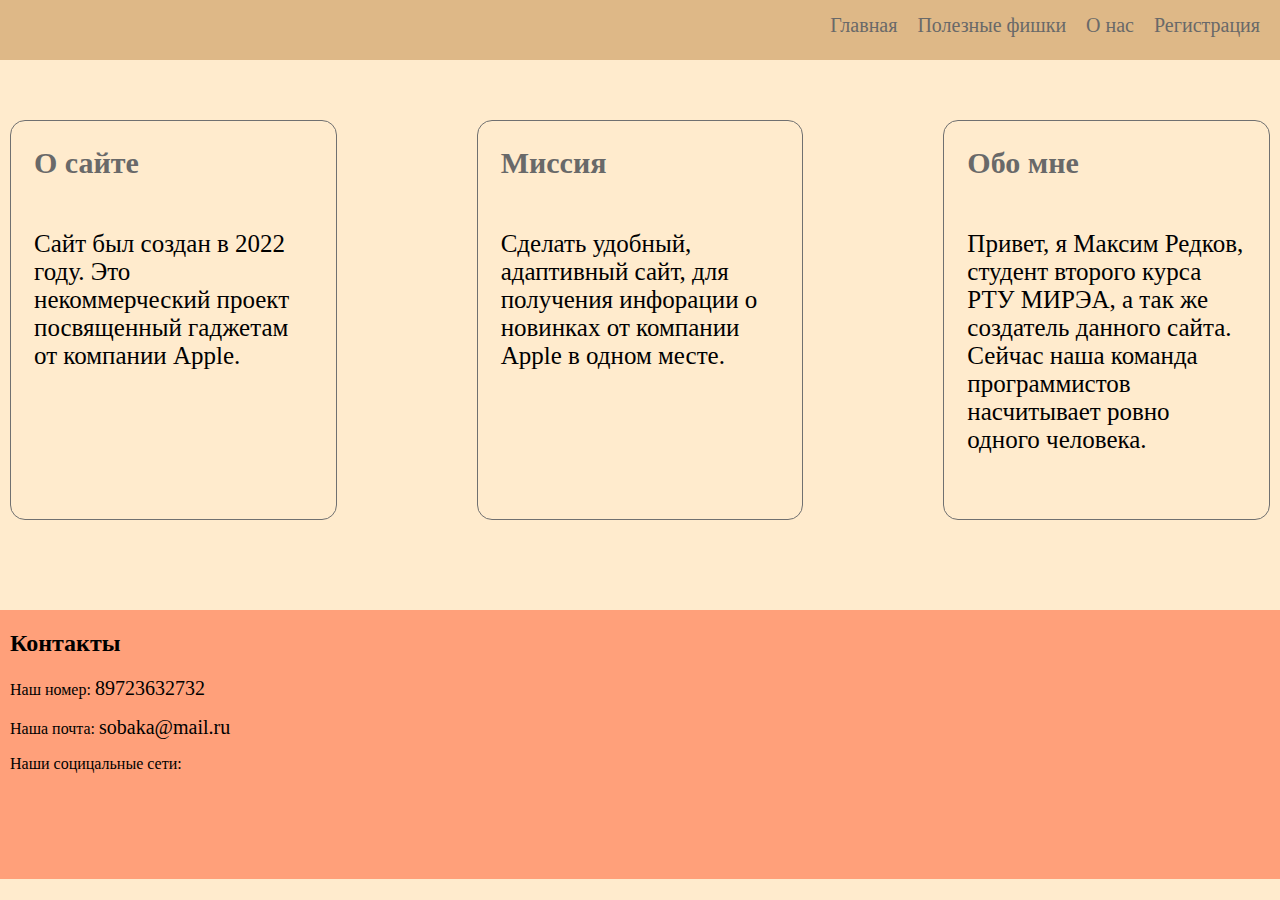
==== About.html @ 79fe984a "Add files via upload" ====
<!DOCTYPE html>
<html>
 	<meta charset="UTF-8">

 	<meta name="viewport" content="width=device-width, initial-scale=1.0">
 		<title>Гаджеты</title>
 		<link href="About.css"  rel="stylesheet" />
 		<script src="https://kit.fontawesome.com/68b9b9a928.js" crossorigin="anonymous"></script>

 
 <body>

<header class="header">
 				<div class="container">
 					<div class="headbody">
 						<a href="#" class="logo">
 							<img src="https://papik.pro/uploads/posts/2022-01/thumbs/1643616530_9-papik-pro-p-logotip-w-9.jpg" alt="">
 						</a>
 						<div class="burger">
 							<span class="span"></span>
 						</div>
 						<nav class="menu">
 							<ul class="list">
 								 <li>
                                    <a href="index.html" class="link">Главная</a>
                                </li>
                                <li>
                                    <a href="chips.html" class="link">Полезные фишки</a>
                                </li>
                                    <li>
                                        <a href="About.html" class="link">О нас</a>
                                    
                                </li>
                                <li>
                                    <a href="registr.html" class="link">Регистрация</a>
                                </li>
 								
 							</ul>
 						</nav>
 					</div>
 				</div>
 			</header>


 		<script src="https://code.jquery.com/jquery-3.4.1.slim.min.js"></script>
 		<script src="script.js" ></script>

 <div class="wrapper">
 	<main class="main">
 		<div class="about">
 			<div class="about_us">
 				<h2>О сайте</h2>
 				<p>
 					Сайт был создан в 2022 году. Это некоммерческий проект посвященный гаджетам от компании Apple.
 				</p>
 			</div>
 			<div class="about_us">
 				<h2>Миссия</h2>
 				<p>
 					Сделать удобный, адаптивный сайт, для получения инфорации о новинках от компании Apple в одном месте.
 				</p>
 			</div>
 			<div class="about_us">
 				<h2>Обо мне</h2>
 				<p>
 					Привет, я Максим Редков, студент второго курса РТУ МИРЭА, а так же создатель данного сайта. Сейчас наша команда программистов насчитывает ровно одного человека.
 				</p>
 			</div>
 		</div>
 	</main>
 	
 </div>
 		<footer class="foot">
 			<div class="footer">

<h2>Контакты</h2>
<p>
    Наш номер:
    <a href = "tel:89032032224"> 89723632732</a>

</p>
<p>
    Наша почта:
    <a href = "mailto:redkov_m@mail.ru"> sobaka@mail.ru</a>
</p>
<p>Наши социцальные сети:</p>
	</div>
 <div class="soc">
 	<a class="soc_icon">
 		<i class="fa fa-instagram" aria-hidden="true"></i>
 	</a>
 	<a class="soc_icon">
 		<i class="fa fa-telegram" aria-hidden="true"></i>
 	</a>
 	<a class="soc_icon">
 		<i class="fa-brands fa-youtube"></i>
 	</a>
 	<a class="soc_icon">
 		<i class="fa fa-twitch" aria-hidden="true"></i>
 	</a>
 </div>

</footer>
 </body>


 </html>
---- About.css ----
@import url('https://fonts.googleapis.com/css2?family=Comfortaa&display=swap');

ul{
	list-style: none;
}
body{
	
	margin: 0;
	background-color: #ffebcd;
	height: 100%;


}




a{
	font-size: 20px;
	color: black;
	text-decoration: none;
}

a:hover{
	color: #FF69B4;
}
  

.header{
	position: fixed;
	width: 100%;
	top: 0;
	left: 0;
	z-index: 50;


}
.header:before{
	content: '';
	position: absolute;
	top: 0;
	left: 0;
	width: 100%;
	height: 100%;
	background-color: #deb887 ;
	z-index: 2;
}

.headbody{
	position: relative;
	display: flex;
	align-items: center;
	height: 60px;
	justify-content: space-between;


}
.logo{
	flex: 0 0 50px;
	z-index: 2;
	border-radius: 50%;
	margin: 0px 20px;	
	overflow: hidden;

}
.logo img{
	max-width: 100%;
	display: block;

}
.burger{
	display: none;

}
.list > li{
	padding: 0px 0px 10px 0px;
}
.list>li:hover .suchka{
	display: block;

}
.sub_link{
	display: inline-block;
	padding: 13px 10px;
	transition: 0.5s;
}
.menu li{
	position: relative;
	

}
.list{
	display: flex;
	position: relative;
	z-index: 2;
	align-items: center;
	

}
.link{
	color:#696969

}
.list  li{
	list-style: none;
	margin: 0px 20px 0px 0px;

}
.foot{
	position: absolute;
}

@media(max-width: 767px){
	.logo{
	
	flex: 0 0 50px;
	z-index: 2;
	border-radius: 50%;	
	overflow: hidden;

}
	.headbody{
		height: 60px;
	}
	.burger{
		display: block;
		position: relative;
		width: 30px;
		margin: 0px 10px 0px 0px;
		height: 20px;
		z-index: 3;
	}
	.burger span{
		position: absolute;
		background-color: white;
		left: 0;
		width: 100%;
		height: 2px;
		top: 9px;
	}
	.burger:before{
		content: ' ';
		background-color: white;
		position: absolute;
		width: 100%;
		height: 2px;
		left: 0;
		top: 0;

	}
	.burger:after{
		content: ' ';
		background-color: white;
		position: absolute;
		width: 100%;
		height: 2px;
		left: 0;
		bottom: 0;

	}
	.burger.active{

	}
	.menu{
		position: fixed;
		top: -120%;
		left: 0px;
		width: 130%;
		height: 100%;
		transition: all 1.0s ease 0s;
		background-color: #FFDAB9 ;
		padding: 50px 10px 20px 10px;
	}
	.menu.active{
		top: 0;
	}
	
	.list{
		display: block;
		padding: 0px 0px;
}	
	.list li{

		margin: 20px 10px 15px 0px;
		padding: 20px 0px 0px 0px;

}

}

.wrapper{
	min-height: 100%;
	display: grid;
	padding: 30px 0px 0px 0px;
	grid-template: minmax(530px, auto) / 1fr;
	grid-template-areas: 
		"main"
				
;
}

.main{
	flex: 1 1 auto;
 	padding: 90px 10px;	

}

.about_us > h2{
	font-size: 30px;
	color: #696969;
	justify-content: end;

}

.about_us > p{
	font-size: 25px;
}


.about{
	display: grid;
	column-gap: 140px;
	row-gap: 45px;
	grid-template-columns: repeat(auto-fit, minmax(250px,1fr));
}

.about_us{
	display: grid;
	padding: 0px 23px;
	grid-auto-flow: row;
	grid-template: auto 1fr minmax(40px, auto) / 1fr;
	border: 1px solid #707070;
    border-radius: 15px;
}



.foot {
    background-color: #FFA07A;
    width: 100%;
    background-attachment: fixed;
}


.footer{
	padding: 0px 0px 0px 10px;
}

.soc{
	display: flex;
}
.soc_icon{
	position: relative;
	text-decoration: none;
	display: flex;
	justify-content: center;
	align-items: center;
	width: 50px;
	height: 50px;
	margin: 0 20px 40px 20px;
	border-radius: 50%;
	transition: all 0.5s ;
	overflow: hidden;

}
.soc_icon i{

	font-size: 20px;
	transition: all 0.5s ;
	z-index: 1;

}

.soc_icon:before{
	content: " ";
	width: 50px;
	height: 50px;
	border-radius: 50%;
	position: absolute;
	transition: all 0.5s ;
	transform: translate(-15px, 50px);
	background-color: #deb887;

}
.soc_icon:hover{
	transform: translate(2px,-4px);
	box-shadow: 0px 0px 15px #00000080;
	text-decoration: none;
}
.soc_icon:hover i {
	color: black;
	
	
}
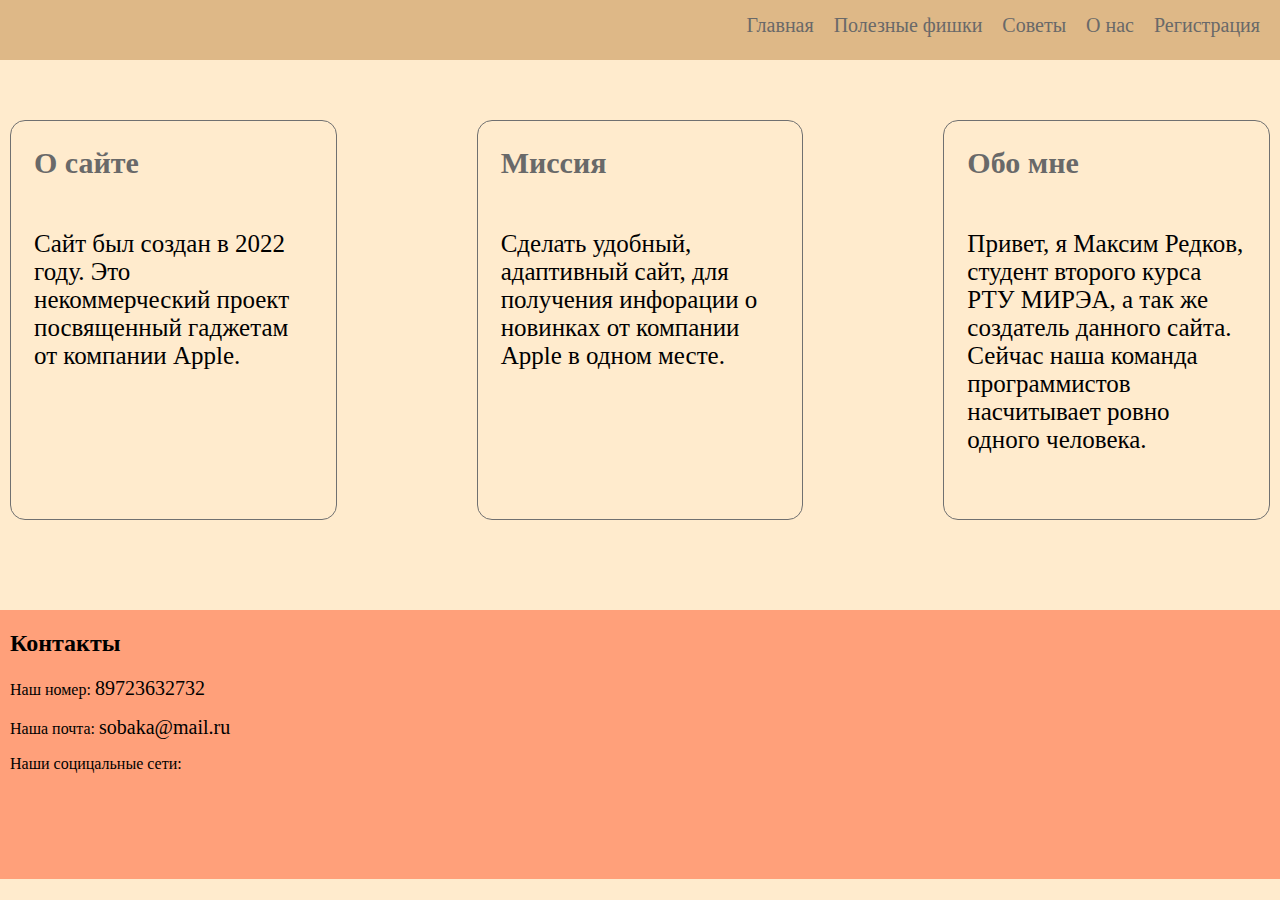
==== commit fae21efb: "Update About.html" ====
--- a/About.html
+++ b/About.html
@@ -28,6 +28,9 @@
                                 <li>
                                     <a href="chips.html" class="link">Полезные фишки</a>
                                 </li>
+				<li>
+ 					<a href="market.html" class="link">Советы</a>
+ 				</li>
                                     <li>
                                         <a href="About.html" class="link">О нас</a>
                                     
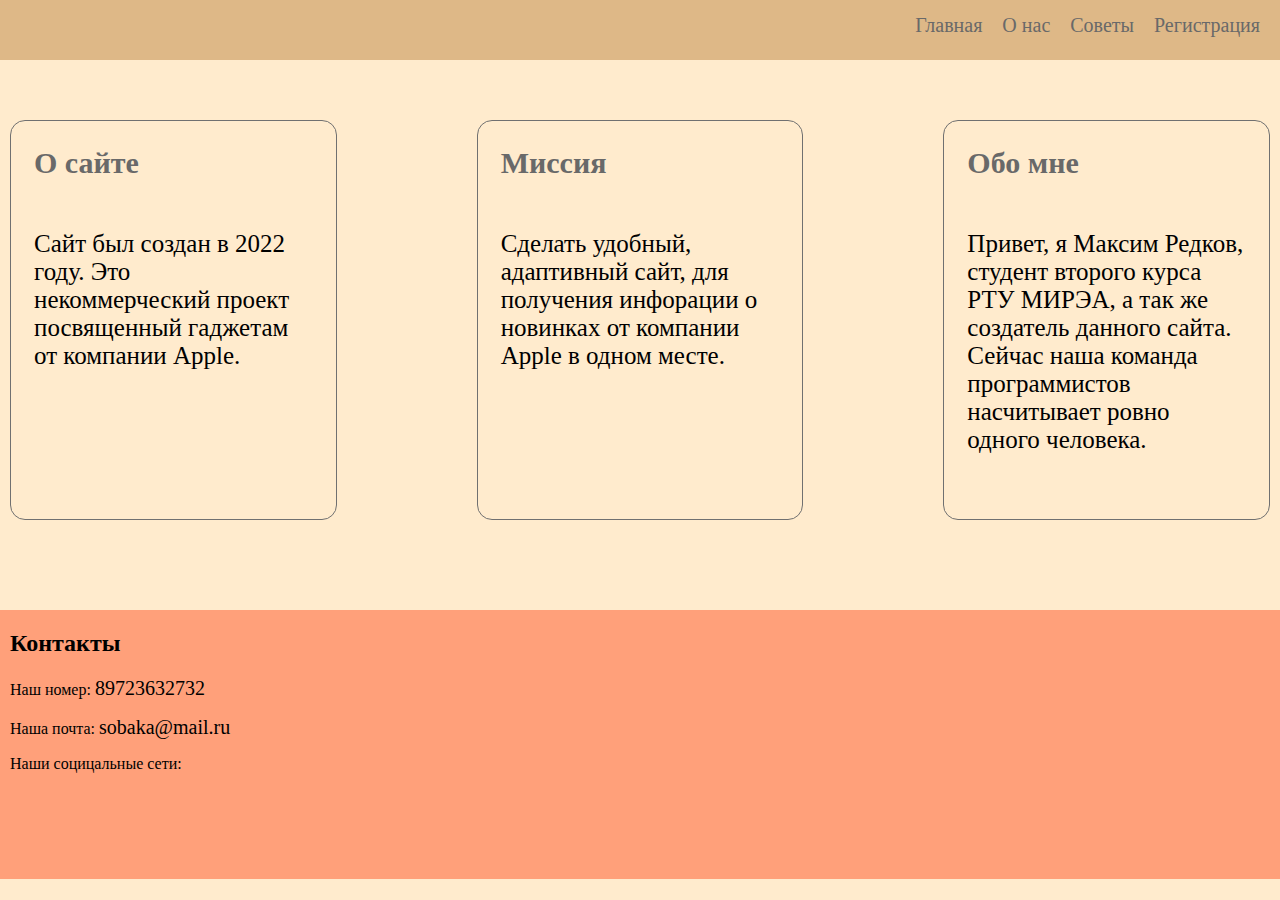
==== commit a5855977: "Update About.html" ====
--- a/About.html
+++ b/About.html
@@ -25,16 +25,13 @@
  								 <li>
                                     <a href="index.html" class="link">Главная</a>
                                 </li>
-                                <li>
-                                    <a href="chips.html" class="link">Полезные фишки</a>
+                                    <li>
+                                        <a href="About.html" class="link">О нас</a>
+                                    
                                 </li>
 				<li>
  					<a href="market.html" class="link">Советы</a>
  				</li>
-                                    <li>
-                                        <a href="About.html" class="link">О нас</a>
-                                    
-                                </li>
                                 <li>
                                     <a href="registr.html" class="link">Регистрация</a>
                                 </li>
